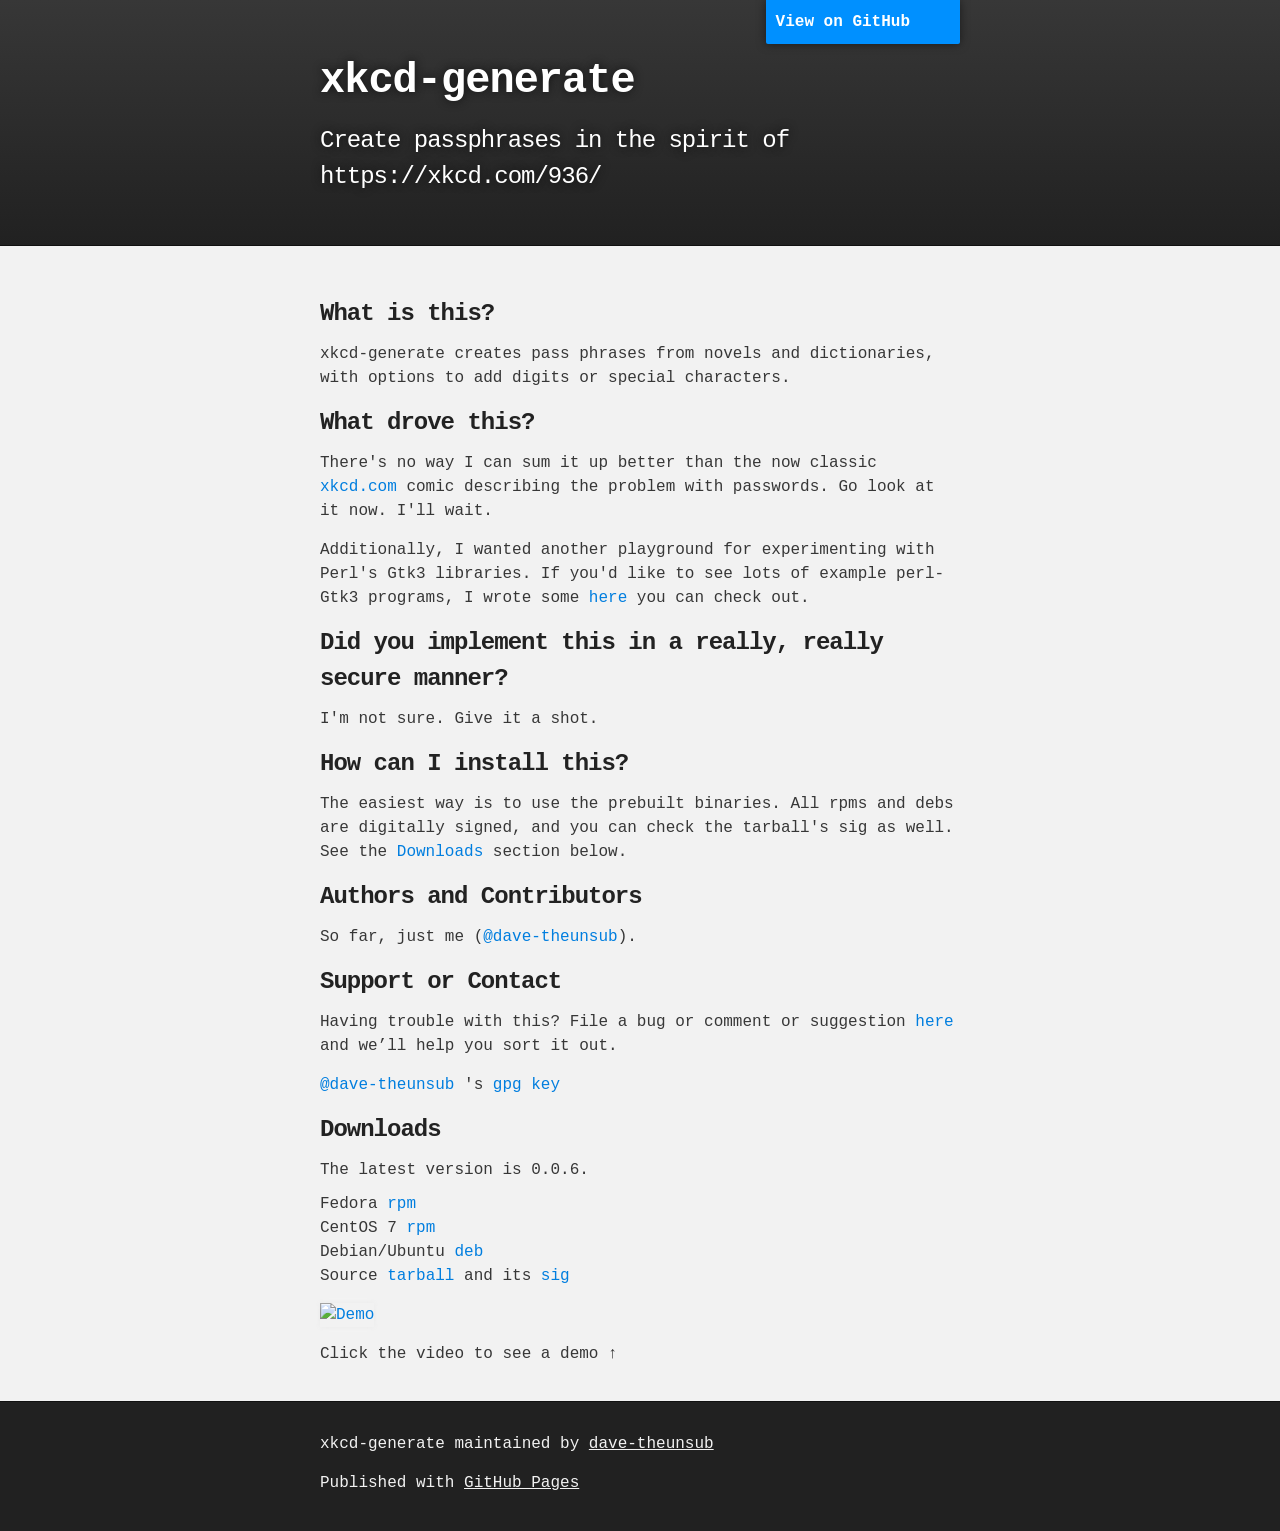
==== docs/index.html @ 841418d7 "update links to 0.0.7" ====
<!DOCTYPE html>
<html>

  <head>
    <meta charset='utf-8'>
    <meta http-equiv="X-UA-Compatible" content="chrome=1">
    <meta name="description" content="xkcd-generate : Create passphrases in the spirit of https://xkcd.com/936/">

    <link rel="stylesheet" type="text/css" media="screen" href="stylesheets/stylesheet.css">

    <title>xkcd-generate</title>
  </head>

  <body>

    <!-- HEADER -->
    <div id="header_wrap" class="outer">
        <header class="inner">
          <a id="forkme_banner" href="https://github.com/dave-theunsub/xkcd-generate">View on GitHub</a>

          <h1 id="project_title">xkcd-generate</h1>
          <h2 id="project_tagline">Create passphrases in the spirit of https://xkcd.com/936/</h2>

            <section id="downloads">
              <a class="zip_download_link" href="#downloads">Downloads</a>
              <!-- <a class="tar_download_link" href="https://github.com/dave-theunsub/xkcd-generate/tarball/master">Download this project as a tar.gz file</a>
              -->
            </section>
        </header>
    </div>

    <!-- MAIN CONTENT -->
    <div id="main_content_wrap" class="outer">
      <section id="main_content" class="inner">
        <h3>
<a id="what-is-this" class="anchor" href="#what-is-this" aria-hidden="true"><span aria-hidden="true" class="octicon octicon-link"></span></a>What is this?</h3>

<p>xkcd-generate creates pass phrases from novels and dictionaries, with options to add digits or special characters.  </p>

<h3>
<a id="what-drove-this" class="anchor" href="#what-drove-this" aria-hidden="true"><span aria-hidden="true" class="octicon octicon-link"></span></a>What drove this?</h3>

<p>There's no way I can sum it up better than the now classic <a href="https://xkcd.com/936/">xkcd.com</a> comic describing the problem with passwords.  Go look at it now.  I'll wait.  </p>

<p>Additionally, I wanted another playground for experimenting with Perl's Gtk3 libraries.  If you'd like to see lots of example perl-Gtk3 programs, I wrote some <a href="https://github.com/dave-theunsub/gtk3-perl-demos">here</a> you can check out.  </p>

<h3>
<a id="did-you-implement-this-in-a-really-really-secure-manner" class="anchor" href="#did-you-implement-this-in-a-really-really-secure-manner" aria-hidden="true"><span aria-hidden="true" class="octicon octicon-link"></span></a>Did you implement this in a really, really secure manner?</h3>

<p>I'm not sure.  Give it a shot.  </p>

<h3>
<a id="how-can-i-install-this" class="anchor" href="#how-can-i-install-this" aria-hidden="true"><span aria-hidden="true" class="octicon octicon-link"></span></a>How can I install this?</h3>

<p>The easiest way is to use the prebuilt binaries.  All rpms and debs are
digitally signed, and you can check the tarball's sig as well. See the <a href="#downloads">Downloads</a> section below.  </p>

<h3>
<a id="authors-and-contributors" class="anchor" href="#authors-and-contributors" aria-hidden="true"><span aria-hidden="true" class="octicon octicon-link"></span></a>Authors and Contributors</h3>

<p>So far, just me (<a href="https://github.com/dave-theunsub" class="user-mention">@dave-theunsub</a>).  </p>

<h3>
<a id="support-or-contact" class="anchor" href="#support-or-contact" aria-hidden="true"><span aria-hidden="true" class="octicon octicon-link"></span></a>Support or Contact</h3>

<p>Having trouble with this?  File a bug or comment or suggestion <a href="https://github.com/dave-theunsub/xkcd-generate/issues">here</a> and we’ll help you sort it out.</p>

<p><a href="https://github.com/dave-theunsub" class="user-mention">@dave-theunsub</a> 's <a href="https://davem.fedorapeople.org/RPM-GPG-KEY-DaveM-10-Sept-2016">gpg key</a>  </p>

<h3>
<a id="downloads" class="anchor" href="#downloads" aria-hidden="true"><span aria-hidden="true" class="octicon octicon-link"></span></a>Downloads</h3> The latest version is 0.0.6.  

<p>Fedora <a href="https://bitbucket.org/dave_theunsub/xkcd-generate/downloads/xkcd-generate-0.0.7-1.fc.noarch.rpm">rpm</a><br>
CentOS 7 <a href="https://bitbucket.org/dave_theunsub/xkcd-generate/downloads/xkcd-generate-0.0.7-1.el7.noarch.rpm">rpm</a><br>
Debian/Ubuntu <a href="https://bitbucket.org/dave_theunsub/xkcd-generate/downloads/xkcd-generate_0.0.7-1_all.deb">deb</a><br>
Source <a href="https://bitbucket.org/dave_theunsub/xkcd-generate/downloads/xkcd-generate-0.0.7.tar.xz">tarball</a> and its <a href="https://bitbucket.org/dave_theunsub/xkcd-generate/downloads/xkcd-generate-0.0.7.tar.xz.asc">sig</a>  </p>

<p><a href="https://www.youtube.com/watch?v=dDwLf2uj2Ko"><img src="https://img.youtube.com/vi/dDwLf2uj2Ko/0.jpg" alt="Demo"></a></p>
<p>Click the video to see a demo &#8593;</p>
      </section>
    </div>

    <!-- FOOTER  -->
    <div id="footer_wrap" class="outer">
      <footer class="inner">
        <p class="copyright">xkcd-generate maintained by <a href="https://github.com/dave-theunsub">dave-theunsub</a></p>
        <p>Published with <a href="https://pages.github.com">GitHub Pages</a></p>
      </footer>
    </div>

    

  </body>
</html>
---- docs/stylesheets/stylesheet.css ----
/*******************************************************************************
Slate Theme for GitHub Pages
by Jason Costello, @jsncostello
*******************************************************************************/

@import url(github-light.css);

/*******************************************************************************
MeyerWeb Reset
*******************************************************************************/

html, body, div, span, applet, object, iframe,
h1, h2, h3, h4, h5, h6, p, blockquote, pre,
a, abbr, acronym, address, big, cite, code,
del, dfn, em, img, ins, kbd, q, s, samp,
small, strike, strong, sub, sup, tt, var,
b, u, i, center,
dl, dt, dd, ol, ul, li,
fieldset, form, label, legend,
table, caption, tbody, tfoot, thead, tr, th, td,
article, aside, canvas, details, embed,
figure, figcaption, footer, header, hgroup,
menu, nav, output, ruby, section, summary,
time, mark, audio, video {
  margin: 0;
  padding: 0;
  border: 0;
  font: inherit;
  vertical-align: baseline;
}

/* HTML5 display-role reset for older browsers */
article, aside, details, figcaption, figure,
footer, header, hgroup, menu, nav, section {
  display: block;
}

ol, ul {
  list-style: none;
}

table {
  border-collapse: collapse;
  border-spacing: 0;
}

/*******************************************************************************
Theme Styles
*******************************************************************************/

body {
  box-sizing: border-box;
  color:#373737;
  background: #212121;
  font-size: 16px;
  /* font-family: 'Myriad Pro', Calibri, Helvetica, Arial, sans-serif; */
  font-family: 'Source Code Pro', monospace;
  line-height: 1.5;
  -webkit-font-smoothing: antialiased;
}

h1, h2, h3, h4, h5, h6 {
  margin: 10px 0;
  font-weight: 700;
  color:#222222;
  /* font-family: 'Lucida Grande', 'Calibri', Helvetica, Arial, sans-serif;*/
  font-family: 'Source Code Pro', monospace;
  letter-spacing: -1px;
}

h1 {
  font-size: 36px;
  font-weight: 700;
}

h2 {
  padding-bottom: 10px;
  font-size: 32px;
  background: url('../images/bg_hr.png') repeat-x bottom;
}

h3 {
  font-size: 24px;
}

h4 {
  font-size: 21px;
}

h5 {
  font-size: 18px;
}

h6 {
  font-size: 16px;
}

p {
  margin: 10px 0 15px 0;
}

footer p {
  color: #f2f2f2;
}

a {
  text-decoration: none;
  color: #007edf;
  text-shadow: none;

  transition: color 0.5s ease;
  transition: text-shadow 0.5s ease;
  -webkit-transition: color 0.5s ease;
  -webkit-transition: text-shadow 0.5s ease;
  -moz-transition: color 0.5s ease;
  -moz-transition: text-shadow 0.5s ease;
  -o-transition: color 0.5s ease;
  -o-transition: text-shadow 0.5s ease;
  -ms-transition: color 0.5s ease;
  -ms-transition: text-shadow 0.5s ease;
}

a:hover, a:focus {text-decoration: underline;}

footer a {
  color: #F2F2F2;
  text-decoration: underline;
}

em {
  font-style: italic;
}

strong {
  font-weight: bold;
}

img {
  position: relative;
  margin: 0 auto;
  max-width: 739px;
  padding: 5px;
  margin: 10px 0 10px 0;
  border: 1px solid #ebebeb;

  box-shadow: 0 0 5px #ebebeb;
  -webkit-box-shadow: 0 0 5px #ebebeb;
  -moz-box-shadow: 0 0 5px #ebebeb;
  -o-box-shadow: 0 0 5px #ebebeb;
  -ms-box-shadow: 0 0 5px #ebebeb;
}

p img {
  display: inline;
  margin: 0;
  padding: 0;
  vertical-align: middle;
  text-align: center;
  border: none;
}

pre, code {
  width: 100%;
  color: #222;
  background-color: #fff;

  font-family: Monaco, "Bitstream Vera Sans Mono", "Lucida Console", Terminal, monospace;
  font-size: 14px;

  border-radius: 2px;
  -moz-border-radius: 2px;
  -webkit-border-radius: 2px;
}

pre {
  width: 100%;
  padding: 10px;
  box-shadow: 0 0 10px rgba(0,0,0,.1);
  overflow: auto;
}

code {
  padding: 3px;
  margin: 0 3px;
  box-shadow: 0 0 10px rgba(0,0,0,.1);
}

pre code {
  display: block;
  box-shadow: none;
}

blockquote {
  color: #666;
  margin-bottom: 20px;
  padding: 0 0 0 20px;
  border-left: 3px solid #bbb;
}


ul, ol, dl {
  margin-bottom: 15px
}

ul {
  list-style-position: inside;
  list-style: disc;
  padding-left: 20px;
}

ol {
  list-style-position: inside;
  list-style: decimal;
  padding-left: 20px;
}

dl dt {
  font-weight: bold;
}

dl dd {
  padding-left: 20px;
  font-style: italic;
}

dl p {
  padding-left: 20px;
  font-style: italic;
}

hr {
  height: 1px;
  margin-bottom: 5px;
  border: none;
  background: url('../images/bg_hr.png') repeat-x center;
}

table {
  border: 1px solid #373737;
  margin-bottom: 20px;
  text-align: left;
 }

th {
  font-family: 'Lucida Grande', 'Helvetica Neue', Helvetica, Arial, sans-serif;
  padding: 10px;
  background: #373737;
  color: #fff;
 }

td {
  padding: 10px;
  border: 1px solid #373737;
 }

form {
  background: #f2f2f2;
  padding: 20px;
}

/*******************************************************************************
Full-Width Styles
*******************************************************************************/

.outer {
  width: 100%;
}

.inner {
  position: relative;
  max-width: 640px;
  padding: 20px 10px;
  margin: 0 auto;
}

#forkme_banner {
  display: block;
  position: absolute;
  top:0;
  right: 10px;
  z-index: 10;
  padding: 10px 50px 10px 10px;
  color: #fff;
  background: url('../images/blacktocat.png') #0090ff no-repeat 95% 50%;
  font-weight: 700;
  box-shadow: 0 0 10px rgba(0,0,0,.5);
  border-bottom-left-radius: 2px;
  border-bottom-right-radius: 2px;
}

#header_wrap {
  background: #212121;
  background: -moz-linear-gradient(top, #373737, #212121);
  background: -webkit-linear-gradient(top, #373737, #212121);
  background: -ms-linear-gradient(top, #373737, #212121);
  background: -o-linear-gradient(top, #373737, #212121);
  background: linear-gradient(top, #373737, #212121);
}

#header_wrap .inner {
  padding: 50px 10px 30px 10px;
}

#project_title {
  margin: 0;
  color: #fff;
  font-size: 42px;
  font-weight: 700;
  text-shadow: #111 0px 0px 10px;
}

#project_tagline {
  color: #fff;
  font-size: 24px;
  font-weight: 300;
  background: none;
  text-shadow: #111 0px 0px 10px;
}

#downloads {
  position: absolute;
  width: 210px;
  z-index: 10;
  bottom: -40px;
  right: 0;
  height: 70px;
  background: url('../images/icon_download.png') no-repeat 0% 90%;
}

.zip_download_link {
  display: block;
  float: right;
  width: 90px;
  height:70px;
  text-indent: -5000px;
  overflow: hidden;
  background: url(../images/sprite_download.png) no-repeat bottom left;
}

.tar_download_link {
  display: block;
  float: right;
  width: 90px;
  height:70px;
  text-indent: -5000px;
  overflow: hidden;
  background: url(../images/sprite_download.png) no-repeat bottom right;
  margin-left: 10px;
}

.zip_download_link:hover {
  background: url(../images/sprite_download.png) no-repeat top left;
}

.tar_download_link:hover {
  background: url(../images/sprite_download.png) no-repeat top right;
}

#main_content_wrap {
  background: #f2f2f2;
  border-top: 1px solid #111;
  border-bottom: 1px solid #111;
}

#main_content {
  padding-top: 40px;
}

#footer_wrap {
  background: #212121;
}



/*******************************************************************************
Small Device Styles
*******************************************************************************/

@media screen and (max-width: 480px) {
  body {
    font-size:14px;
  }

  #downloads {
    display: none;
  }

  .inner {
    min-width: 320px;
    max-width: 480px;
  }

  #project_title {
  font-size: 32px;
  }

  h1 {
    font-size: 28px;
  }

  h2 {
    font-size: 24px;
  }

  h3 {
    font-size: 21px;
  }

  h4 {
    font-size: 18px;
  }

  h5 {
    font-size: 14px;
  }

  h6 {
    font-size: 12px;
  }

  code, pre {
    min-width: 320px;
    max-width: 480px;
    font-size: 11px;
  }

}
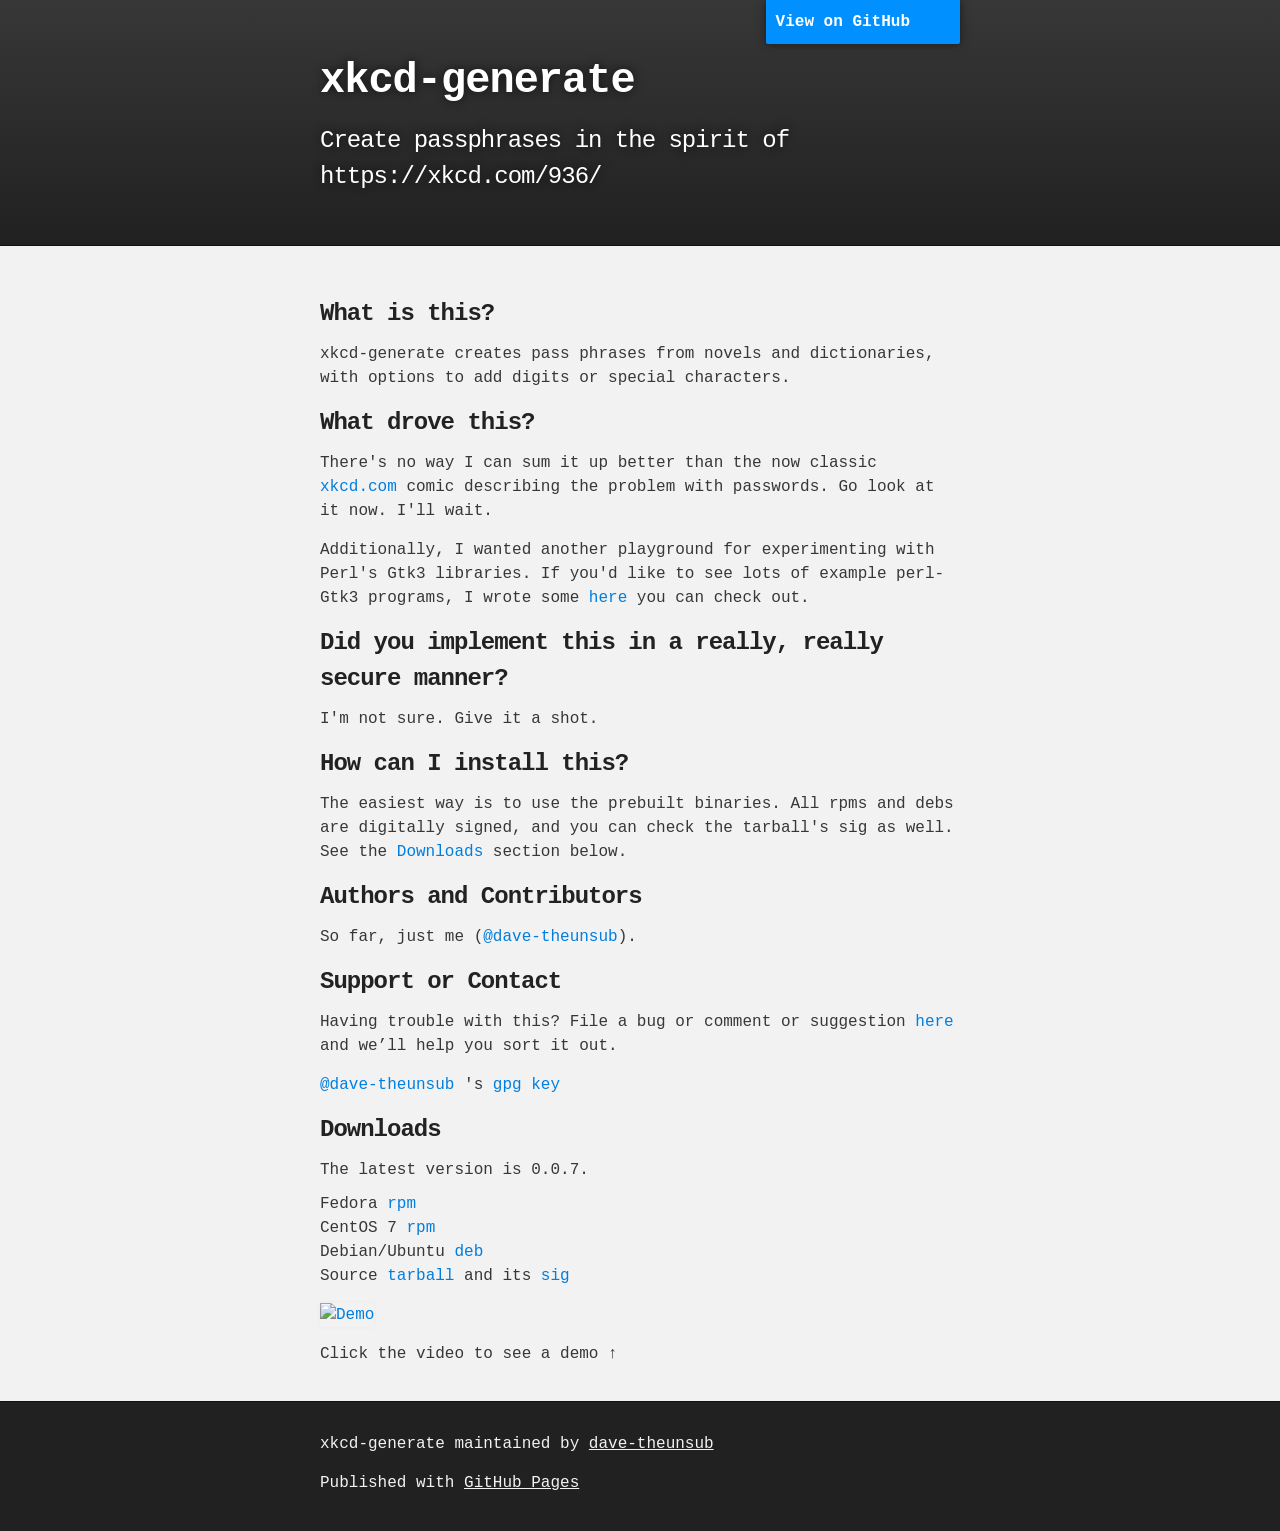
==== commit 65055117: "update links to 0.0.7" ====
--- a/docs/index.html
+++ b/docs/index.html
@@ -68,7 +68,7 @@
 <p><a href="https://github.com/dave-theunsub" class="user-mention">@dave-theunsub</a> 's <a href="https://davem.fedorapeople.org/RPM-GPG-KEY-DaveM-10-Sept-2016">gpg key</a>  </p>
 
 <h3>
-<a id="downloads" class="anchor" href="#downloads" aria-hidden="true"><span aria-hidden="true" class="octicon octicon-link"></span></a>Downloads</h3> The latest version is 0.0.6.  
+<a id="downloads" class="anchor" href="#downloads" aria-hidden="true"><span aria-hidden="true" class="octicon octicon-link"></span></a>Downloads</h3> The latest version is 0.0.7.  
 
 <p>Fedora <a href="https://bitbucket.org/dave_theunsub/xkcd-generate/downloads/xkcd-generate-0.0.7-1.fc.noarch.rpm">rpm</a><br>
 CentOS 7 <a href="https://bitbucket.org/dave_theunsub/xkcd-generate/downloads/xkcd-generate-0.0.7-1.el7.noarch.rpm">rpm</a><br>
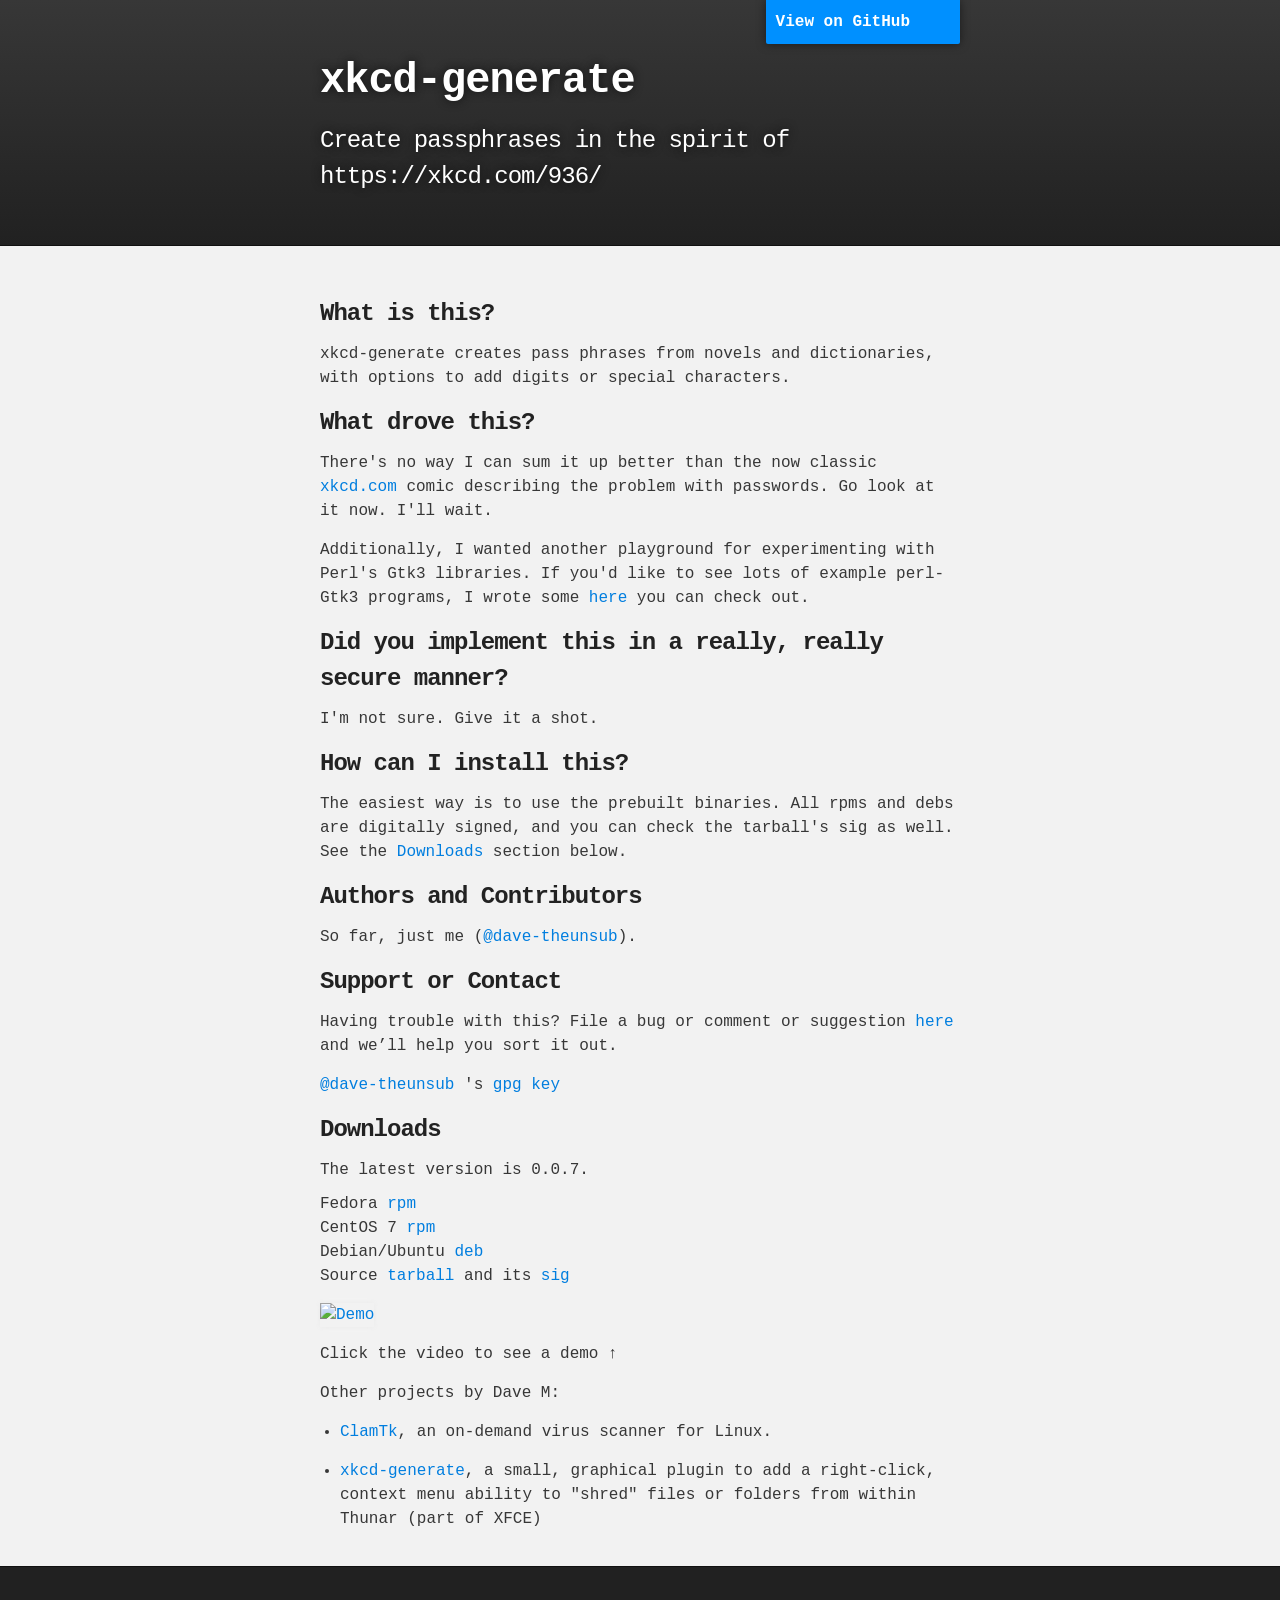
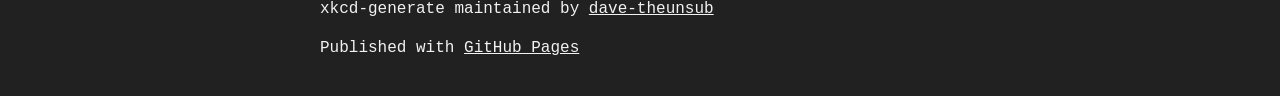
==== commit 2ff495ea: "update index page with related software links" ====
--- a/docs/index.html
+++ b/docs/index.html
@@ -75,8 +75,16 @@
 Debian/Ubuntu <a href="https://bitbucket.org/dave_theunsub/xkcd-generate/downloads/xkcd-generate_0.0.7-1_all.deb">deb</a><br>
 Source <a href="https://bitbucket.org/dave_theunsub/xkcd-generate/downloads/xkcd-generate-0.0.7.tar.xz">tarball</a> and its <a href="https://bitbucket.org/dave_theunsub/xkcd-generate/downloads/xkcd-generate-0.0.7.tar.xz.asc">sig</a>  </p>
 
-<p><a href="https://www.youtube.com/watch?v=dDwLf2uj2Ko"><img src="https://img.youtube.com/vi/dDwLf2uj2Ko/0.jpg" alt="Demo"></a></p>
+<p><a href="https://youtu.be/c8wMmFrmzfc"><img src="https://img.youtube.com/vi/c8wMmFrmzfc/0.jpg" alt="Demo"></a></p>
 <p>Click the video to see a demo &#8593;</p>
+
+<p>Other projects by Dave M:</p>
+<p><ul>
+        <li><a href="https://dave-theunsub.github.io/clamtk/">ClamTk</a>, an on-demand virus scanner for Linux.</p>
+        <li><a
+                        href="https://dave-theunsub.github.io/thunar-sendto-shredder/">xkcd-generate</a>, a small, graphical plugin to add a right-click, context menu ability to "shred" files or folders from within Thunar (part of XFCE)</a><br />
+</ul>
+
       </section>
     </div>
 
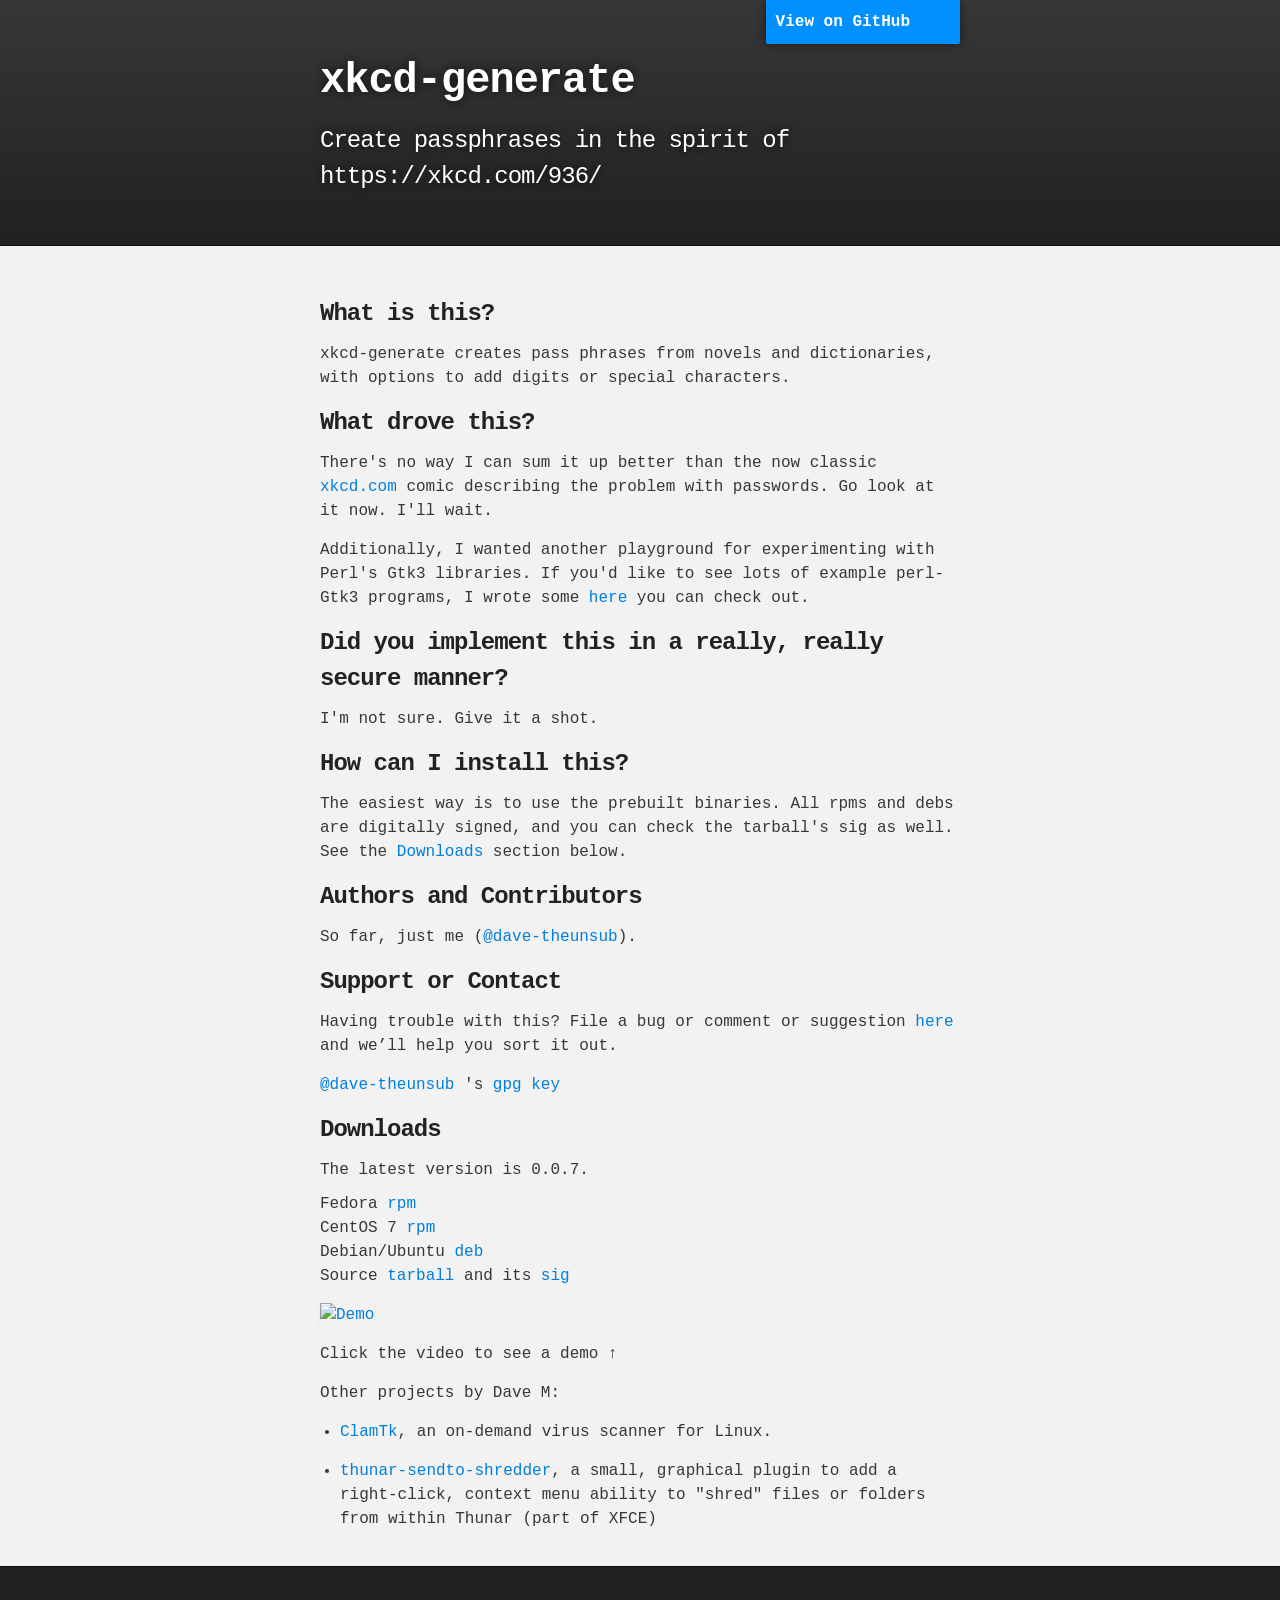
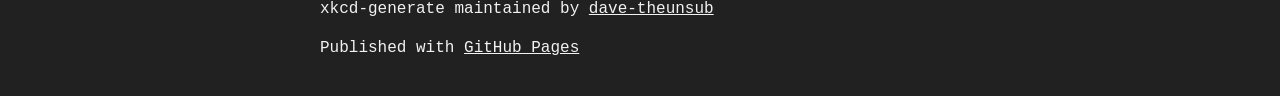
==== commit f65f0afd: "fix typo on homepage" ====
--- a/docs/index.html
+++ b/docs/index.html
@@ -9,6 +9,16 @@
     <link rel="stylesheet" type="text/css" media="screen" href="stylesheets/stylesheet.css">
 
     <title>xkcd-generate</title>
+    <script>
+  (function(i,s,o,g,r,a,m){i['GoogleAnalyticsObject']=r;i[r]=i[r]||function(){
+  (i[r].q=i[r].q||[]).push(arguments)},i[r].l=1*new Date();a=s.createElement(o),
+  m=s.getElementsByTagName(o)[0];a.async=1;a.src=g;m.parentNode.insertBefore(a,m)
+  })(window,document,'script','https://www.google-analytics.com/analytics.js','ga');
+
+  ga('create', 'UA-85691975-2', 'auto');
+  ga('send', 'pageview');
+
+</script>
   </head>
 
   <body>
@@ -82,7 +92,7 @@
 <p><ul>
         <li><a href="https://dave-theunsub.github.io/clamtk/">ClamTk</a>, an on-demand virus scanner for Linux.</p>
         <li><a
-                        href="https://dave-theunsub.github.io/thunar-sendto-shredder/">xkcd-generate</a>, a small, graphical plugin to add a right-click, context menu ability to "shred" files or folders from within Thunar (part of XFCE)</a><br />
+                        href="https://dave-theunsub.github.io/thunar-sendto-shredder/">thunar-sendto-shredder</a>, a small, graphical plugin to add a right-click, context menu ability to "shred" files or folders from within Thunar (part of XFCE)</a><br />
 </ul>
 
       </section>
